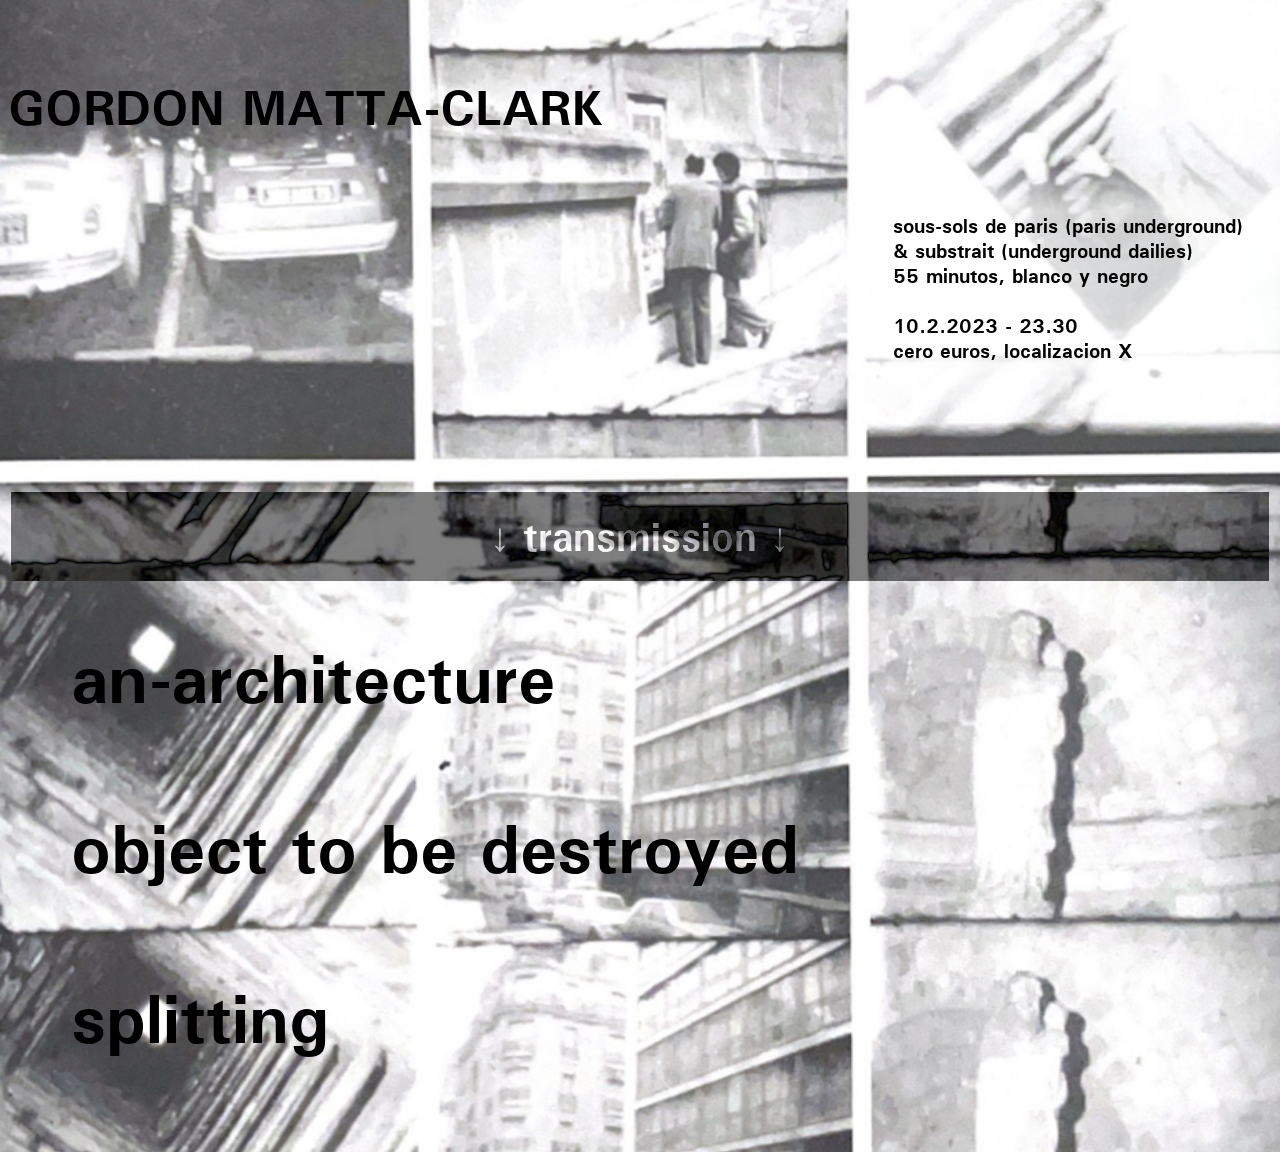
==== index.html @ 731ee4b7 "Add files via upload" ====
<!DOCTYPE html>
<html lang="en" dir="ltr">
  <head>
    <script language ="javascript" type="text/javascript" src="jquery.min.js"></script>
<script>
$(document).ready(function(){
if($(window).width() <= 788) {
window.location = "phoneindex.html";
}
});
</script>
    <link rel="icon" href="house.jpg">
    <meta charset="utf-8">
    <meta name="viewport" content="width=device-width, initial-scale=1.0">
    <link rel="stylesheet" href="styles.css">
    <title>Gordon Matta-Clark Transmission</title>
  </head>
  <body>

    <!-- <video poster="flake2.jpg" autoplay muted id="myVideo">
      <source src="backvid3.mp4" type="video/mp4">
    </video>

    <script>
         document.getElementById('myVideo').addEventListener('ended',myHandler,false);
        function myHandler(e) {
            if(!e) { e = window.event; }
            // What you want to do after the event
            document.getElementById('myVideo').style.display="none";
            document.getElementById('videoEnd').style.display="block";
          }
      </script> -->

<!-- USE THE CODE UNDER THIS IF U WANT VIDEO BACKGROUND -->
    <!-- <div class="vimeo-wrapper">
       <iframe id="myVideo" src="https://player.vimeo.com/video/486280257?background=1&autoplay=1&loop=0&autopause=1"
               frameborder="0" webkitallowfullscreen mozallowfullscreen allowfullscreen></iframe>
    </div> -->

    <!-- <div id="videoEnd" style="display:none"></div> -->

    <div id="titlecont">
      <div id="title">
        GORDON MATTA-CLARK
      </div>
     <!-- <img id="title" src="title.png" alt="GORDON MATTA-CLARK"> -->
     <div id="subtitle">
       sous-sols de paris (paris underground)<br>
       & substrait (underground dailies)<br>
       55 minutos, blanco y negro<br> <br>
       10.2.2023 - 23.30<br>
       cero euros, localizacion X<br>

     </div>
   </div>

     <div id="twitch">
      ↓ transmission ↓
     </div>

<!-- https://dev.twitch.tv/docs/embed/everything -->
<div id="twitch-container">
     <div id="twitch-embed">
     <script src="https://embed.twitch.tv/embed/v1.js"></script>
     <script type="text/javascript">
      new Twitch.Embed("twitch-embed", {
        width: '100%',
        height: 480,
        channel: "realtimedotparty",
        // only needed if your site is also embedded on embed.example.com and othersite.example.com
        parent: ["embed.example.com", "othersite.example.com"]
      });
    </script>
    </div>

<br>
     <div id="names">
       <a href="https://www.academia.edu/44005434/Gordon_Matta_Clark_An_Architecture" target="_blank">an-architecture</a><br><br>
       <a href="https://monoskop.org/images/5/5d/Lee_Pamela_M_Object_to_Be_Destroyed_The_Work_of_Gordon_Matta-Clark_1999.pdf" target="_blank">object to be destroyed</a><br><br>
       <a href="https://www.youtube.com/watch?v=LcpAMXKInFQ" target="_blank">splitting</a><br><br>
     </div>
</div>
  </body>
</html>
---- styles.css ----
@font-face {
  src: url(uni.ttf);
  font-family: uni;
}

@font-face {
  src: url(fonts/uni.ttf);
  font-family: uni;
}

body {

  /* background: rgb(228,204,238);
background: linear-gradient(135deg, rgba(228,204,238,1) 5%, rgba(255,244,204,1) 25%, rgba(216,201,241,1) 69%); */
  /* background: rgb(34,193,195);
background: radial-gradient(circle, rgba(34,193,195,1) 74%, rgba(253,187,45,1) 100%); */
  /* background: rgb(228,204,238);
background: linear-gradient(135deg, rgba(228,204,238,1) 5%, rgba(204,255,209,1) 25%, rgba(216,201,241,1) 69%); */
  /* background: rgb(228,204,238);
background: linear-gradient(135deg, rgba(228,204,238,1) 5%, rgba(179,228,240,1) 15%, rgba(204,255,209,1) 25%, rgba(216,201,241,1) 94%); */
  background-image: url('SOUS.jpg');
  background-size: cover;
  background-repeat: no-repeat;
  background-attachment: fixed;
  background-position: center;
}


video {
  max-width: 150%;
  max-height: 150%;
  position: absolute;
  top: 50%;
  left: 50%;
  transform: translate(-50%,-50%);
}

a {
  text-decoration: none;
}

a:link{
  color: black;
}

a:visited {
  color: lightblue;
}

a:hover {
  color: beige;
}

a:active {
  color: red;
}

#title {
  font-family: uni;
  font-size: 50px;
  display: block;
  margin-left: auto;
  margin-right: auto;
  margin-top: 6%;
  /* width: 50%; */
}

#subtitle {
  -webkit-box-shadow: 0px 0px 40px 27px rgba(255,255,255,0.8);
  -moz-box-shadow: 0px 0px 40px 27px rgba(255,255,255,0.8);
  box-shadow: 0px 0px 40px 27px rgba(255,255,255,0.8);
  font-family: uni;
  font-size: 20px;
  display: block;
  margin-left: 70%;
  margin-right: auto;
  margin-top: 6%;
  background-color: rgba(255, 255, 255, 70%);
  /* width: 50%; */
}

#phonesubtitle {

  font-family: uni;
  font-size: 20px;
  display: block;
  margin-left: auto;
  margin-right: auto;
  margin-top: 6%;
  background-color: rgba(255, 255, 255, 70%);
  /* width: 50%; */
}

#titlecont {
  margin-bottom: 10%;
}

#twitch {
  font-family: uni;
  mix-blend-mode: difference;
  text-align: center;
  /* color: lightblue; */
  background-color: grey;
  border-style: solid;
  padding: .5em;
  font-size: 40px;
  /* border-radius: 100%; */
}

#twitch-embed {
  margin: 0 auto;
  display: flex;
  justify-content: center;
  padding-bottom: 2em;
}

#myVideo {
  position: fixed;
  right: 0;
  bottom: 0;
  min-width: 100%;
  min-height: 100%;
  z-index: -1;
}


#names {
  margin-left:5%;
  color: white;
  font-family: uni;
  font-size: 70px;
  /* color: black; */
  /* text-shadow: 0px 0px 10px #ff0000, 0px 0px 20px blue; */
}

.vimeo-wrapper {
   position: fixed;
   top: 0;
   left: 0;
   width: 200%;
   height: 200%;
   z-index: -1;
   pointer-events: none;
   overflow: hidden;
}
.vimeo-wrapper iframe {
   width: 100vw;
   height: 100vw; /* Given a 16:9 aspect ratio, 9/16*100 = 56.25 */
   min-height: 100vh;
   min-width: 177.77vh; /* Given a 16:9 aspect ratio, 16/9*100 = 177.77 */
   position: absolute;
   top: 50%;
   left: 50%;
   transform: translate(-50%, -50%);
}

/* phone stuff */

#phonetitle {
  display: block;
  margin-left: auto;
  margin-right: auto;
  margin-top: 6%;
  width: 80%;
}

#phonemyVideo {
  position: fixed;
  right: 0;
  bottom: 0;
  min-width: 300%;
  min-height: 300%;
  z-index: -1;
}

#phonetwitch{
  font-family: uni;
  mix-blend-mode: difference;
  text-align: center;
  color: lightblue;
  background-color: grey;
  border-style: solid;
  padding: .5em;
  font-size: 25px;
  border-radius: 100%;
}

#phonenames{
  margin-left:5%;
  color: white;
  font-family: uni;
  font-size: 40px;
  color: black;
  text-shadow: 0px 0px 10px #ff0000, 0px 0px 20px blue;
}
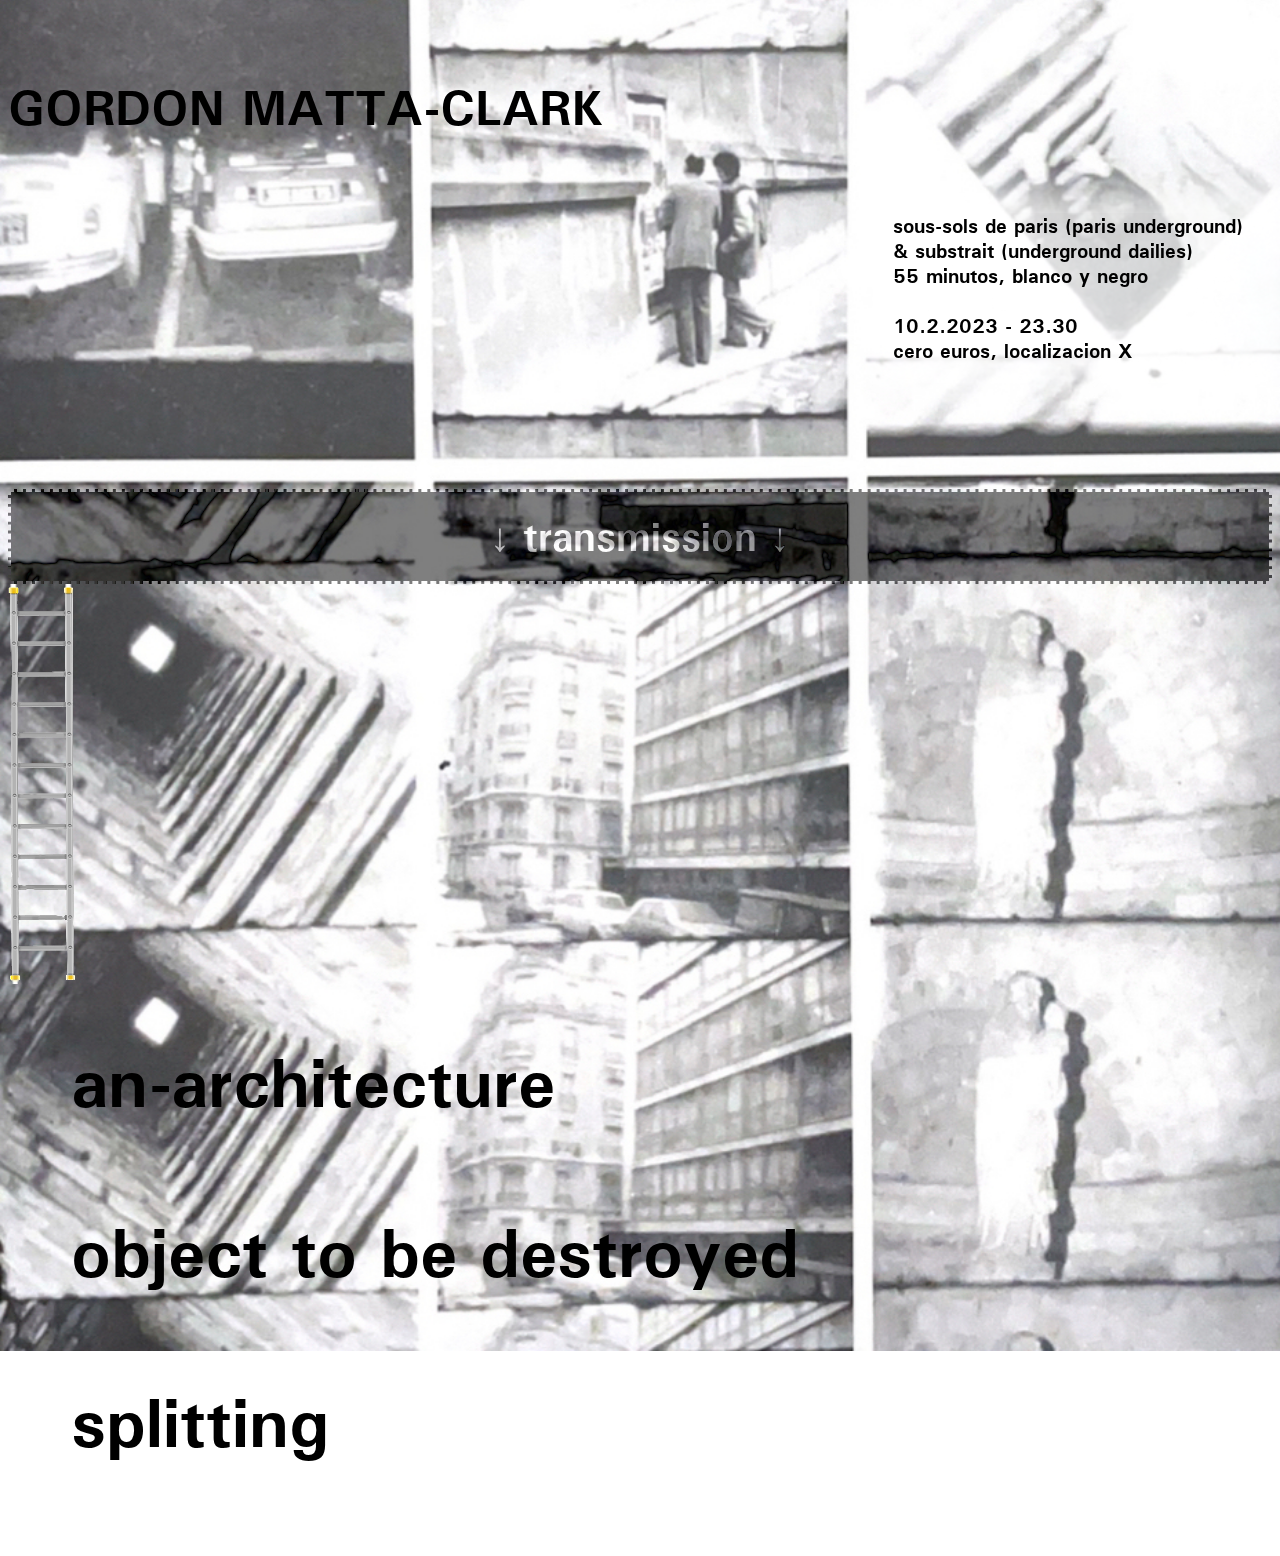
==== commit 40423b63: "Update index.html" ====
--- a/index.html
+++ b/index.html
@@ -38,7 +38,6 @@
     </div> -->
 
     <!-- <div id="videoEnd" style="display:none"></div> -->
-
     <div id="titlecont">
       <div id="title">
         GORDON MATTA-CLARK
@@ -57,6 +56,8 @@
      <div id="twitch">
       ↓ transmission ↓
      </div>
+
+<img src="268D6C8C-1E8E-4725-BEEF-3DCE9CB6BE5B.png">
 
 <!-- https://dev.twitch.tv/docs/embed/everything -->
 <div id="twitch-container">
--- a/styles.css
+++ b/styles.css
@@ -4,8 +4,8 @@
 }
 
 @font-face {
-  src: url(fonts/uni.ttf);
-  font-family: uni;
+  src: url(king.ttf);
+  font-family: king;
 }
 
 body {
@@ -56,6 +56,7 @@
 }
 
 #title {
+  /* font-weight: bold; */
   font-family: uni;
   font-size: 50px;
   display: block;
@@ -80,13 +81,17 @@
 }
 
 #phonesubtitle {
-
-  font-family: uni;
+  -webkit-box-shadow: 0px 0px 40px 27px rgba(255,255,255,0.8);
+  -moz-box-shadow: 0px 0px 40px 27px rgba(255,255,255,0.8);
+  box-shadow: 0px 0px 40px 27px rgba(255,255,255,0.8);
+  font-family: uni;
+  font-style: bold;
   font-size: 20px;
   display: block;
   margin-left: auto;
   margin-right: auto;
-  margin-top: 6%;
+  margin-top: 20%;
+  margin-bottom: 50%;
   background-color: rgba(255, 255, 255, 70%);
   /* width: 50%; */
 }
@@ -101,7 +106,7 @@
   text-align: center;
   /* color: lightblue; */
   background-color: grey;
-  border-style: solid;
+  border-style: dashed;
   padding: .5em;
   font-size: 40px;
   /* border-radius: 100%; */
@@ -187,6 +192,7 @@
 
 #phonenames{
   margin-left:5%;
+  margin-right: 5%;
   color: white;
   font-family: uni;
   font-size: 40px;
